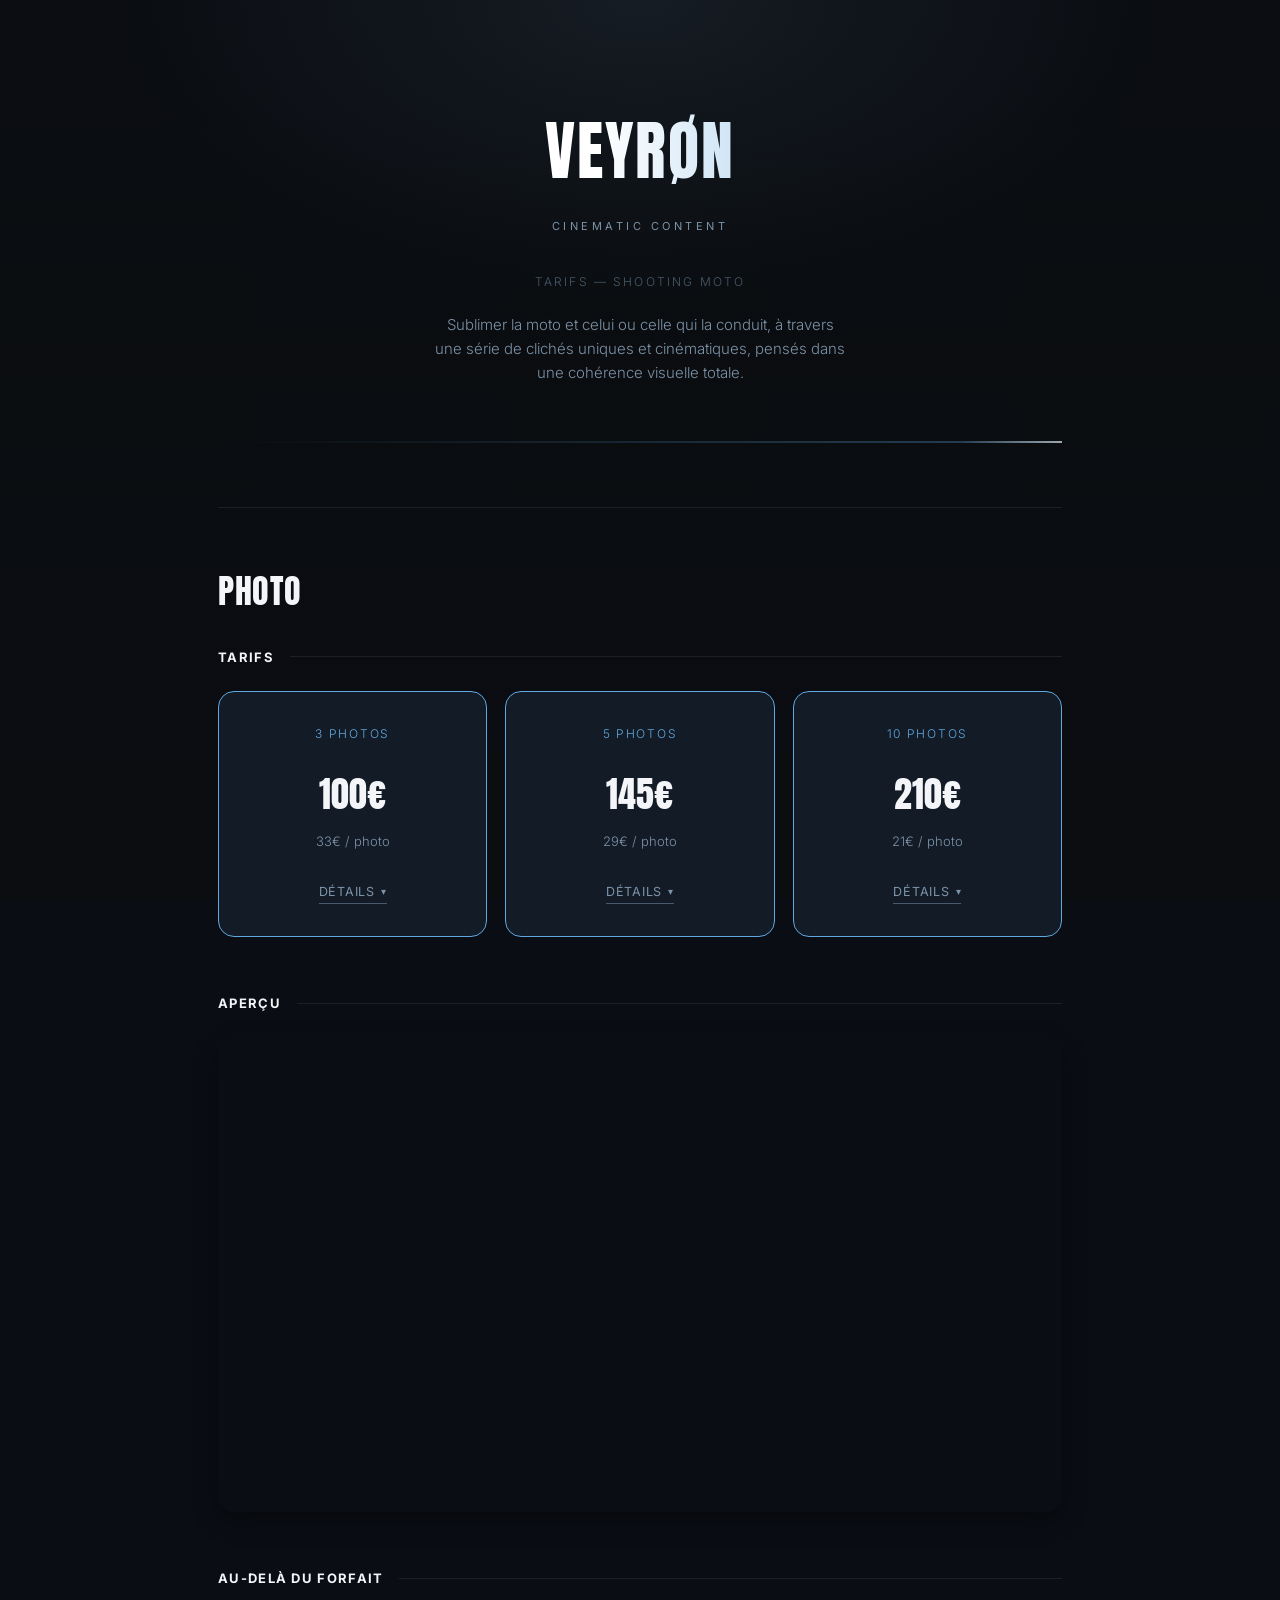
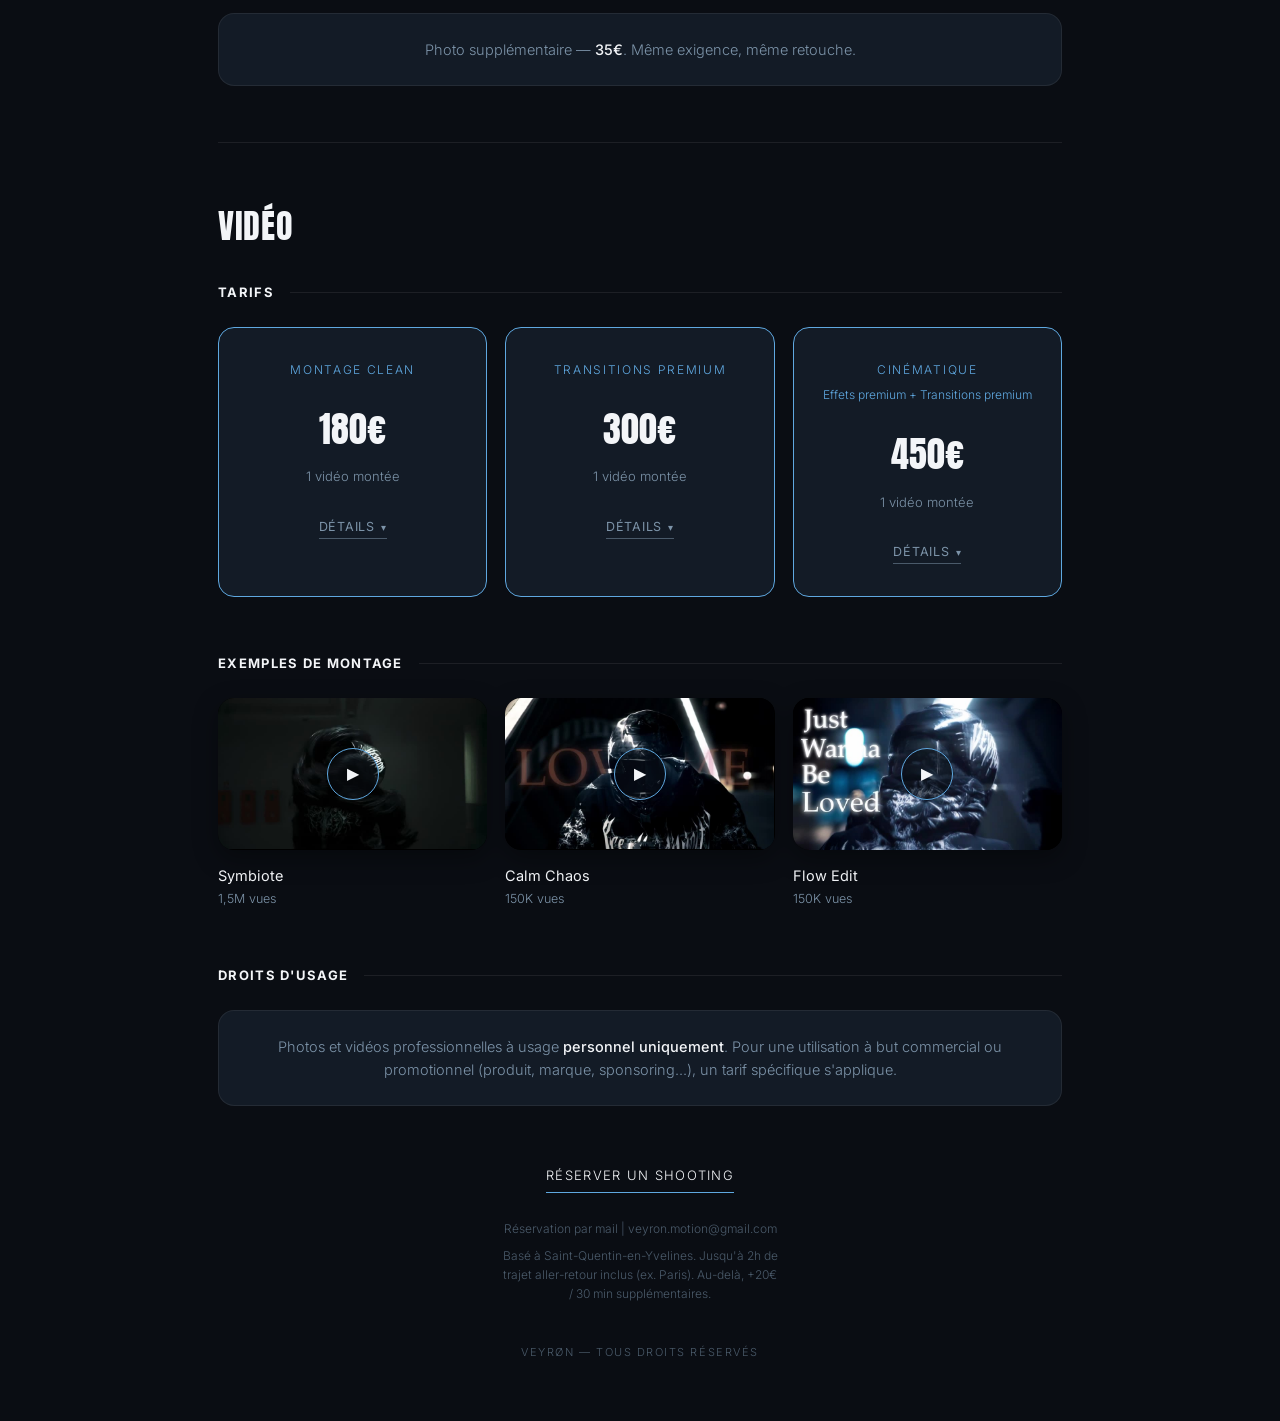
==== Index.html @ 2adc3441 "Add files via upload" ====
<!DOCTYPE html>
<html lang="fr">
<head>
<meta charset="UTF-8">
<meta name="viewport" content="width=device-width, initial-scale=1.0">
<title>VEYRØN — Tarifs</title>
<style>
  @import url('https://fonts.googleapis.com/css2?family=Anton&family=Inter:wght@300;400;500;700&display=swap');

  :root{
    --bg: #0A0D13;
    --card: #131B26;
    --card-border: rgba(255,255,255,0.07);
    --text: #F3F5F8;
    --muted: #7C93A8;
    --muted-2: #4A5A6A;
    --line: rgba(255,255,255,0.08);
    --accent: #5FA8E0;
    --accent-soft: rgba(95,168,224,0.30);
  }

  *{ box-sizing:border-box; }

  html, body{ height:100%; }

  body{
    margin:0;
    background:var(--bg);
    color:var(--text);
    font-family:'Inter', sans-serif;
    font-weight:300;
    line-height:1.6;
    -webkit-font-smoothing:antialiased;
    position:relative;
  }

  /* ---------- BACKGROUND PHOTO LAYER ----------
     Remplace background-image ci-dessous par le chemin de ta photo
     (ex: url('shoot-01.jpg')). Garde le double calque (dégradé + gris)
     pour rester lisible et fidèle au ton sombre de ton identité.
  ------------------------------------------------ */
  body::before{
    content:'';
    position:fixed;
    inset:0;
    z-index:-1;
    background:
      radial-gradient(ellipse 900px 500px at 50% 0%, rgba(95,168,224,0.10) 0%, transparent 60%),
      linear-gradient(180deg, rgba(10,13,19,0.94) 0%, rgba(10,13,19,0.90) 40%, rgba(10,13,19,0.97) 100%),
      url('');
    background-size:cover;
    background-position:center;
    filter:grayscale(35%);
  }

  .wrap{
    max-width:900px;
    margin:0 auto;
    padding:0 28px;
  }

  a{ color:inherit; }

  header{
    text-align:center;
    padding:100px 0 56px;
  }

  .wordmark{
    font-family:'Anton', sans-serif;
    font-weight:400;
    font-size:clamp(42px, 8vw, 64px);
    letter-spacing:0.03em;
    margin:0;
    background:linear-gradient(90deg, #FFFFFF 0%, #FFFFFF 45%, var(--accent) 100%);
    -webkit-background-clip:text;
    background-clip:text;
    color:transparent;
    animation:neonPulse 4s ease-in-out infinite;
  }

  @keyframes neonPulse{
    0%, 100%{ filter:drop-shadow(0 0 14px rgba(95,168,224,0.30)); }
    50%{ filter:drop-shadow(0 0 24px rgba(95,168,224,0.55)); }
  }

  .tagline{
    font-size:11px;
    letter-spacing:0.32em;
    text-transform:uppercase;
    color:var(--muted);
    margin:16px 0 0;
    font-weight:400;
  }

  .page-title{
    font-size:12px;
    letter-spacing:0.18em;
    text-transform:uppercase;
    color:var(--muted-2);
    margin:36px 0 0;
  }

  .intro{
    max-width:46ch;
    margin:22px auto 0;
    font-size:15px;
    color:var(--muted);
    font-weight:300;
  }

  .divider{
    height:2px;
    margin:0 0 64px;
    background:linear-gradient(90deg, transparent 0%, var(--accent-soft) 40%, #FFFFFF 50%, var(--accent-soft) 60%, transparent 100%);
    background-size:220% 100%;
    animation:shimmerMove 7s linear infinite;
  }

  @keyframes shimmerMove{
    0%{ background-position:140% 0; }
    100%{ background-position:-140% 0; }
  }

  .category-title{
    font-family:'Anton', sans-serif;
    font-weight:400;
    font-size:clamp(26px, 4vw, 34px);
    text-transform:uppercase;
    letter-spacing:0.02em;
    color:var(--text);
    text-align:left;
    margin:0 0 28px;
    padding-top:56px;
    border-top:1px solid var(--line);
  }

  .category-title:first-of-type{
    padding-top:0;
    border-top:none;
  }

  .section-label{
    display:flex;
    align-items:center;
    gap:16px;
    font-size:13px;
    font-weight:700;
    letter-spacing:0.1em;
    text-transform:uppercase;
    color:var(--text);
    margin:0 0 24px;
  }

  .section-label::after{
    content:'';
    flex:1;
    height:1px;
    background:var(--line);
  }

  .pricing{
    display:grid;
    grid-template-columns:repeat(3, 1fr);
    gap:18px;
    margin-bottom:56px;
  }

  .tier{
    background:var(--card);
    border:1px solid var(--accent);
    border-radius:16px;
    padding:32px 26px;
    text-align:center;
    opacity:0;
    transform:translateY(12px);
    animation:riseIn .6s ease forwards, glowPulse 3.5s ease-in-out infinite .6s;
  }

  .tier:nth-child(1){ animation-delay:.05s, .65s; }
  .tier:nth-child(2){ animation-delay:.15s, .75s; }
  .tier:nth-child(3){ animation-delay:.25s, .85s; }

  @keyframes riseIn{
    to{ opacity:1; transform:translateY(0); }
  }

  @keyframes glowPulse{
    0%, 100%{ box-shadow:0 0 0 1px var(--accent), 0 0 22px var(--accent-soft), 0 8px 24px rgba(0,0,0,0.35); }
    50%{ box-shadow:0 0 0 1px var(--accent), 0 0 38px rgba(95,168,224,0.5), 0 8px 24px rgba(0,0,0,0.35); }
  }

  .tier-eyebrow{
    font-size:12px;
    letter-spacing:0.14em;
    text-transform:uppercase;
    color:var(--accent);
    margin:0 0 22px;
    min-height:16px;
  }

  .tier-price{
    font-family:'Anton', sans-serif;
    font-weight:400;
    font-size:36px;
    margin:0;
    color:var(--text);
  }

  .tier-rate{
    font-size:13px;
    color:var(--muted);
    margin:8px 0 26px;
  }

  .toggle{
    background:none;
    border:none;
    color:var(--muted);
    font-family:'Inter', sans-serif;
    font-weight:400;
    font-size:12.5px;
    letter-spacing:0.06em;
    text-transform:uppercase;
    cursor:pointer;
    padding:0 0 4px;
    border-bottom:1px solid var(--muted-2);
    display:inline-flex;
    align-items:center;
    gap:6px;
    transition:color .2s ease, border-color .2s ease;
  }

  .toggle:hover{ color:var(--text); border-color:var(--accent); }

  .toggle:focus-visible{ outline:1px solid var(--accent); outline-offset:4px; }

  .toggle .arrow{
    display:inline-block;
    transition:transform .25s ease;
    font-size:10px;
  }

  .tier.is-open .toggle .arrow{ transform:rotate(180deg); }

  .details{
    display:grid;
    grid-template-rows:0fr;
    transition:grid-template-rows .35s ease;
    text-align:left;
  }

  .tier.is-open .details{ grid-template-rows:1fr; }

  .details-inner{ overflow:hidden; }

  .details-content{
    padding-top:26px;
  }

  .time-row{
    display:flex;
    justify-content:space-between;
    font-size:13.5px;
    padding:8px 0;
    border-bottom:1px solid var(--line);
    font-variant-numeric:tabular-nums;
  }

  .time-row span:first-child{ color:var(--muted); }

  .time-row.total{
    font-weight:400;
    color:var(--text);
    border-bottom:none;
    padding-top:12px;
  }

  .time-row.total span:first-child{ color:var(--text); }

  .details-note{
    font-size:13px;
    color:var(--muted);
    margin:18px 0 0;
  }

  .feature-list{
    list-style:none;
    margin:20px 0 0;
    padding:14px 0 4px;
    border-top:1px solid var(--line);
  }

  .feature-list li{
    display:flex;
    align-items:center;
    gap:10px;
    font-size:13.5px;
    color:var(--muted);
    padding:5px 0;
  }

  .feature-list li.checked{ color:var(--text); }

  .feature-list .icon{
    width:14px;
    flex-shrink:0;
    text-align:center;
    font-size:12px;
    color:var(--muted-2);
  }

  .feature-list li.checked .icon{ color:var(--accent); }

  .tier-subtitle{
    font-size:12px;
    color:var(--accent);
    margin:-16px 0 22px;
  }

  .showcase-grid{
    display:grid;
    grid-template-columns:repeat(3, 1fr);
    gap:18px;
  }

  .showcase-section{
    margin-bottom:56px;
  }

  .showcase-card{
    text-align:left;
  }

  .showcase-player{
    position:relative;
    width:100%;
    aspect-ratio:16/9;
    border-radius:16px;
    overflow:hidden;
    background:#000;
    box-shadow:0 8px 24px rgba(0,0,0,0.35);
  }

  .showcase-player video{
    width:100%;
    height:100%;
    object-fit:cover;
    display:block;
  }

  .play-btn{
    position:absolute;
    inset:0;
    margin:auto;
    width:52px;
    height:52px;
    border-radius:50%;
    border:1px solid var(--accent);
    background:rgba(10,13,19,0.55);
    color:var(--text);
    font-size:16px;
    display:flex;
    align-items:center;
    justify-content:center;
    cursor:pointer;
    transition:transform .2s ease, background .2s ease;
  }

  .play-btn:hover{ transform:scale(1.06); background:rgba(10,13,19,0.75); }

  .play-btn.is-hidden{ display:none; }

  .showcase-title{
    color:var(--text);
    font-size:14.5px;
    font-weight:400;
    margin:14px 0 2px;
  }

  .showcase-views{
    color:var(--muted);
    font-size:12.5px;
    margin:0;
  }

  .showcase-placeholder{
    display:flex;
    align-items:center;
    justify-content:center;
    text-align:center;
    height:100%;
    width:100%;
    border:1px dashed var(--card-border);
    border-radius:16px;
    color:var(--muted-2);
    font-size:12.5px;
    padding:20px;
  }

  @media (max-width:760px){
    .showcase-grid{ grid-template-columns:1fr; }
  }

  .extra{
    text-align:center;
    margin-bottom:56px;
  }

  .extra:last-of-type{
    margin-bottom:0;
  }

  .extra .section-label{ text-align:left; }

  .extra-card{
    background:var(--card);
    border:1px solid var(--card-border);
    border-radius:16px;
    padding:24px 28px;
  }

  .extra-card p{
    margin:0;
    font-size:14.5px;
    color:var(--muted);
  }

  .extra-card strong{ color:var(--text); font-weight:500; }

  footer{
    padding:56px 0 60px;
    text-align:center;
  }

  .cta{
    display:inline-block;
    font-size:13px;
    letter-spacing:0.1em;
    text-transform:uppercase;
    color:var(--text);
    text-decoration:none;
    border-bottom:1px solid var(--accent);
    padding-bottom:6px;
    transition:opacity .2s ease, text-shadow .3s ease, border-color .3s ease;
  }

  .cta:hover{
    opacity:1;
    border-color:#FFFFFF;
    text-shadow:0 0 14px rgba(95,168,224,0.65);
  }

  .cta:focus-visible{ outline:1px solid var(--accent); outline-offset:4px; }

  .fine-print{
    font-size:12px;
    color:var(--muted-2);
    margin:26px 0 0;
    max-width:40ch;
    margin-left:auto;
    margin-right:auto;
  }

  .fine-print + .fine-print{
    margin-top:8px;
  }

  .copyright{
    font-size:11px;
    letter-spacing:0.14em;
    text-transform:uppercase;
    color:var(--muted-2);
    margin:40px 0 0;
  }

  @media (max-width:760px){
    .pricing{ grid-template-columns:1fr; }
    body::before{ background-attachment:scroll; }
  }

  @media (prefers-reduced-motion: reduce){
    .details, .arrow{ transition:none; }
    .wordmark, .divider, .tier{ animation:none; }
    .tier{ box-shadow:0 0 0 1px var(--accent), 0 0 22px var(--accent-soft), 0 8px 24px rgba(0,0,0,0.35); }
    .wordmark{ filter:drop-shadow(0 0 16px rgba(95,168,224,0.35)); }
  }

  .gallery-section{
    margin:0 0 56px;
  }

  .gallery-frame{
    position:relative;
    width:100%;
    aspect-ratio:16/9;
    border-radius:16px;
    overflow:hidden;
    box-shadow:0 8px 24px rgba(0,0,0,0.35);
  }

  .gallery-frame img{
    position:absolute;
    inset:0;
    width:100%;
    height:100%;
    object-fit:cover;
    opacity:0;
    animation:galleryFade 20s ease-in-out infinite;
  }

  .gallery-frame img:nth-of-type(1){ animation-delay:0s; }
  .gallery-frame img:nth-of-type(2){ animation-delay:5s; }
  .gallery-frame img:nth-of-type(3){ animation-delay:10s; }
  .gallery-frame img:nth-of-type(4){ animation-delay:15s; }

  @keyframes galleryFade{
    0%{ opacity:0; }
    5%{ opacity:1; }
    23%{ opacity:1; }
    25%{ opacity:0; }
    100%{ opacity:0; }
  }

  @media (prefers-reduced-motion: reduce){
    .gallery-frame img{ animation:none; opacity:0; }
    .gallery-frame img:nth-of-type(1){ opacity:1; }
  }
</style>
</head>
<body>

<div class="wrap">

  <header>
    <p class="wordmark">VEYRØN</p>
    <p class="tagline">Cinematic Content</p>
    <p class="page-title">Tarifs — Shooting moto</p>
    <p class="intro">Sublimer la moto et celui ou celle qui la conduit, à travers une série de clichés uniques et cinématiques, pensés dans une cohérence visuelle totale.</p>
  </header>

  <div class="divider"></div>

  <div class="category-title">Photo</div>

  <div class="section-label">Tarifs</div>

  <section class="pricing">

    <article class="tier" data-tier="3">
      <p class="tier-eyebrow">3 Photos</p>
      <p class="tier-price">100€</p>
      <p class="tier-rate">33€ / photo</p>
      <button class="toggle" aria-expanded="false">
        <span class="label">Détails</span>
        <span class="arrow">▾</span>
      </button>
      <div class="details">
        <div class="details-inner">
          <div class="details-content">
            <div class="time-row"><span>Mise en place &amp; échange</span><span>1h00</span></div>
            <div class="time-row"><span>Déplacement</span><span>jusqu'à 2h00</span></div>
            <div class="time-row"><span>Shooting</span><span>0h30</span></div>
            <div class="time-row"><span>Retouche</span><span>1h00</span></div>
            <div class="time-row total"><span>Total</span><span>~4h30</span></div>
            <p class="details-note">Sélection parmi un shoot plus large.</p>
            <p class="details-note">Déplacement inclus jusqu'à 2h aller-retour (basé à Saint-Quentin-en-Yvelines). Au-delà, +20€ / 30 min.</p>
            <p class="details-note">Livraison des fichiers en haute résolution, réservés à un usage personnel.</p>
          </div>
        </div>
      </div>
    </article>

    <article class="tier" data-tier="5">
      <p class="tier-eyebrow">5 Photos</p>
      <p class="tier-price">145€</p>
      <p class="tier-rate">29€ / photo</p>
      <button class="toggle" aria-expanded="false">
        <span class="label">Détails</span>
        <span class="arrow">▾</span>
      </button>
      <div class="details">
        <div class="details-inner">
          <div class="details-content">
            <div class="time-row"><span>Mise en place &amp; échange</span><span>1h00</span></div>
            <div class="time-row"><span>Déplacement</span><span>jusqu'à 2h00</span></div>
            <div class="time-row"><span>Shooting</span><span>0h35</span></div>
            <div class="time-row"><span>Retouche</span><span>1h40</span></div>
            <div class="time-row total"><span>Total</span><span>~5h15</span></div>
            <p class="details-note">Sélection parmi un shoot plus large.</p>
            <p class="details-note">Déplacement inclus jusqu'à 2h aller-retour (basé à Saint-Quentin-en-Yvelines). Au-delà, +20€ / 30 min.</p>
            <p class="details-note">Livraison des fichiers en haute résolution, réservés à un usage personnel.</p>
          </div>
        </div>
      </div>
    </article>

    <article class="tier" data-tier="10">
      <p class="tier-eyebrow">10 Photos</p>
      <p class="tier-price">210€</p>
      <p class="tier-rate">21€ / photo</p>
      <button class="toggle" aria-expanded="false">
        <span class="label">Détails</span>
        <span class="arrow">▾</span>
      </button>
      <div class="details">
        <div class="details-inner">
          <div class="details-content">
            <div class="time-row"><span>Mise en place &amp; échange</span><span>1h00</span></div>
            <div class="time-row"><span>Déplacement</span><span>jusqu'à 2h00</span></div>
            <div class="time-row"><span>Shooting</span><span>0h40</span></div>
            <div class="time-row"><span>Retouche</span><span>3h20</span></div>
            <div class="time-row total"><span>Total</span><span>~7h00</span></div>
            <p class="details-note">Sélection parmi un shoot plus large.</p>
            <p class="details-note">Déplacement inclus jusqu'à 2h aller-retour (basé à Saint-Quentin-en-Yvelines). Au-delà, +20€ / 30 min.</p>
            <p class="details-note">Livraison des fichiers en haute résolution, réservés à un usage personnel.</p>
          </div>
        </div>
      </div>
    </article>

  </section>

  <div class="gallery-section">
    <div class="section-label">Aperçu</div>
    <div class="gallery-frame">
      <img src="[data-uri]" alt="Photo issue d'un shooting VEYRØN — casque et éclairage ambré">
      <img src="[data-uri]" alt="Photo issue d'un shooting VEYRØN — moto en environnement urbain nocturne">
      <img src="[data-uri]" alt="Photo issue d'un shooting VEYRØN — casque chrome en contre-jour">
      <img src="[data-uri]" alt="Photo issue d'un shooting VEYRØN — casque noir AGV en clair-obscur">
    </div>
  </div>

  <div class="extra">
    <div class="section-label">Au-delà du forfait</div>
    <div class="extra-card">
      <p>Photo supplémentaire — <strong>35€</strong>. Même exigence, même retouche.</p>
    </div>
  </div>

  <div class="category-title">Vidéo</div>

  <div class="section-label">Tarifs</div>

  <section class="pricing">

    <article class="tier" data-tier="clean">
      <p class="tier-eyebrow">Montage Clean</p>
      <p class="tier-price">180€</p>
      <p class="tier-rate">1 vidéo montée</p>
      <button class="toggle" aria-expanded="false">
        <span class="label">Détails</span>
        <span class="arrow">▾</span>
      </button>
      <div class="details">
        <div class="details-inner">
          <div class="details-content">
            <div class="time-row"><span>Brief créatif (appel)</span><span>0h30</span></div>
            <div class="time-row"><span>Déplacement</span><span>jusqu'à 2h00</span></div>
            <div class="time-row"><span>Tournage</span><span>1h15</span></div>
            <div class="time-row"><span>Montage</span><span>4h00</span></div>
            <div class="time-row total"><span>Total</span><span>~7h45</span></div>
            <ul class="feature-list">
              <li class="checked"><span class="icon">✓</span>Plans 4K filmés professionnellement</li>
              <li class="checked"><span class="icon">✓</span>Étalonnage cinématographique</li>
              <li class="checked"><span class="icon">✓</span>Transitions classiques</li>
              <li><span class="icon">✕</span>Transitions premium</li>
              <li><span class="icon">✕</span>Sound design personnalisé</li>
              <li><span class="icon">✕</span>Effets premium sur les clips</li>
              <li><span class="icon">✕</span>Boucle seamless</li>
            </ul>
            <p class="details-note">Déplacement inclus jusqu'à 2h aller-retour (basé à Saint-Quentin-en-Yvelines). Au-delà, +20€ / 30 min.</p>
            <p class="details-note">Livraison des fichiers en haute résolution, réservés à un usage personnel.</p>
          </div>
        </div>
      </div>
    </article>

    <article class="tier" data-tier="premium">
      <p class="tier-eyebrow">Transitions Premium</p>
      <p class="tier-price">300€</p>
      <p class="tier-rate">1 vidéo montée</p>
      <button class="toggle" aria-expanded="false">
        <span class="label">Détails</span>
        <span class="arrow">▾</span>
      </button>
      <div class="details">
        <div class="details-inner">
          <div class="details-content">
            <div class="time-row"><span>Brief créatif (appel)</span><span>0h30</span></div>
            <div class="time-row"><span>Déplacement</span><span>jusqu'à 2h00</span></div>
            <div class="time-row"><span>Tournage</span><span>1h15</span></div>
            <div class="time-row"><span>Montage</span><span>6h00</span></div>
            <div class="time-row total"><span>Total</span><span>~9h45</span></div>
            <ul class="feature-list">
              <li class="checked"><span class="icon">✓</span>Plans 4K filmés professionnellement</li>
              <li class="checked"><span class="icon">✓</span>Étalonnage cinématographique</li>
              <li class="checked"><span class="icon">✓</span>Transitions classiques</li>
              <li class="checked"><span class="icon">✓</span>Transitions premium</li>
              <li class="checked"><span class="icon">✓</span>Sound design personnalisé</li>
              <li><span class="icon">✕</span>Effets premium sur les clips</li>
              <li><span class="icon">✕</span>Boucle seamless</li>
            </ul>
            <p class="details-note">Déplacement inclus jusqu'à 2h aller-retour (basé à Saint-Quentin-en-Yvelines). Au-delà, +20€ / 30 min.</p>
            <p class="details-note">Livraison des fichiers en haute résolution, réservés à un usage personnel.</p>
          </div>
        </div>
      </div>
    </article>

    <article class="tier" data-tier="cinematique">
      <p class="tier-eyebrow">Cinématique</p>
      <p class="tier-subtitle">Effets premium + Transitions premium</p>
      <p class="tier-price">450€</p>
      <p class="tier-rate">1 vidéo montée</p>
      <button class="toggle" aria-expanded="false">
        <span class="label">Détails</span>
        <span class="arrow">▾</span>
      </button>
      <div class="details">
        <div class="details-inner">
          <div class="details-content">
            <div class="time-row"><span>Brief créatif (appel)</span><span>0h30</span></div>
            <div class="time-row"><span>Déplacement</span><span>jusqu'à 2h00</span></div>
            <div class="time-row"><span>Tournage</span><span>1h15</span></div>
            <div class="time-row"><span>Montage</span><span>10h00</span></div>
            <div class="time-row total"><span>Total</span><span>~13h45</span></div>
            <ul class="feature-list">
              <li class="checked"><span class="icon">✓</span>Plans 4K filmés professionnellement</li>
              <li class="checked"><span class="icon">✓</span>Étalonnage cinématographique</li>
              <li class="checked"><span class="icon">✓</span>Transitions classiques</li>
              <li class="checked"><span class="icon">✓</span>Transitions premium</li>
              <li class="checked"><span class="icon">✓</span>Sound design personnalisé</li>
              <li class="checked"><span class="icon">✓</span>Effets premium sur les clips</li>
              <li class="checked"><span class="icon">✓</span>Boucle seamless</li>
            </ul>
            <p class="details-note">Déplacement inclus jusqu'à 2h aller-retour (basé à Saint-Quentin-en-Yvelines). Au-delà, +20€ / 30 min.</p>
            <p class="details-note">Livraison des fichiers en haute résolution, réservés à un usage personnel.</p>
          </div>
        </div>
      </div>
    </article>

  </section>

  <div class="showcase-section">
    <div class="section-label">Exemples de montage</div>
    <div class="showcase-grid">

      <div class="showcase-card">
        <div class="showcase-player">
          <video preload="metadata" poster="[data-uri]" playsinline>
            <source src="venom.mp4" type="video/mp4">
          </video>
          <button class="play-btn" aria-label="Lire la vidéo">▶</button>
        </div>
        <p class="showcase-title">Symbiote</p>
        <p class="showcase-views">1,5M vues</p>
      </div>

      <div class="showcase-card">
        <div class="showcase-player">
          <video preload="metadata" poster="[data-uri]" playsinline>
            <source src="calm-chaos.mp4" type="video/mp4">
          </video>
          <button class="play-btn" aria-label="Lire la vidéo">▶</button>
        </div>
        <p class="showcase-title">Calm Chaos</p>
        <p class="showcase-views">150K vues</p>
      </div>

      <div class="showcase-card">
        <div class="showcase-player">
          <video preload="metadata" poster="[data-uri]" playsinline>
            <source src="flow-edit.mp4" type="video/mp4">
          </video>
          <button class="play-btn" aria-label="Lire la vidéo">▶</button>
        </div>
        <p class="showcase-title">Flow Edit</p>
        <p class="showcase-views">150K vues</p>
      </div>

    </div>
  </div>

  <div class="extra">
    <div class="section-label">Droits d'usage</div>
    <div class="extra-card">
      <p>Photos et vidéos professionnelles à usage <strong>personnel uniquement</strong>. Pour une utilisation à but commercial ou promotionnel (produit, marque, sponsoring...), un tarif spécifique s'applique.</p>
    </div>
  </div>

  <footer>
    <a class="cta" href="mailto:veyron.motion@gmail.com?subject=RESERVATION%20SHOOTING">Réserver un shooting</a>
    <p class="fine-print">Réservation par mail | veyron.motion@gmail.com</p>
    <p class="fine-print">Basé à Saint-Quentin-en-Yvelines. Jusqu'à 2h de trajet aller-retour inclus (ex. Paris). Au-delà, +20€ / 30 min supplémentaires.</p>
    <p class="copyright">VEYRØN — Tous droits réservés</p>
  </footer>

</div>

<script>
  document.querySelectorAll('.toggle').forEach(function(btn){
    btn.addEventListener('click', function(){
      var tier = btn.closest('.tier');
      var expanded = btn.getAttribute('aria-expanded') === 'true';
      btn.setAttribute('aria-expanded', String(!expanded));
      tier.classList.toggle('is-open', !expanded);
    });
  });
  document.querySelectorAll('.showcase-player').forEach(function(player){
    var video = player.querySelector('video');
    var btn = player.querySelector('.play-btn');
    if(!video || !btn) return;
    btn.addEventListener('click', function(){
      video.controls = true;
      video.play();
      btn.classList.add('is-hidden');
    });
  });
</script>

</body>
</html>
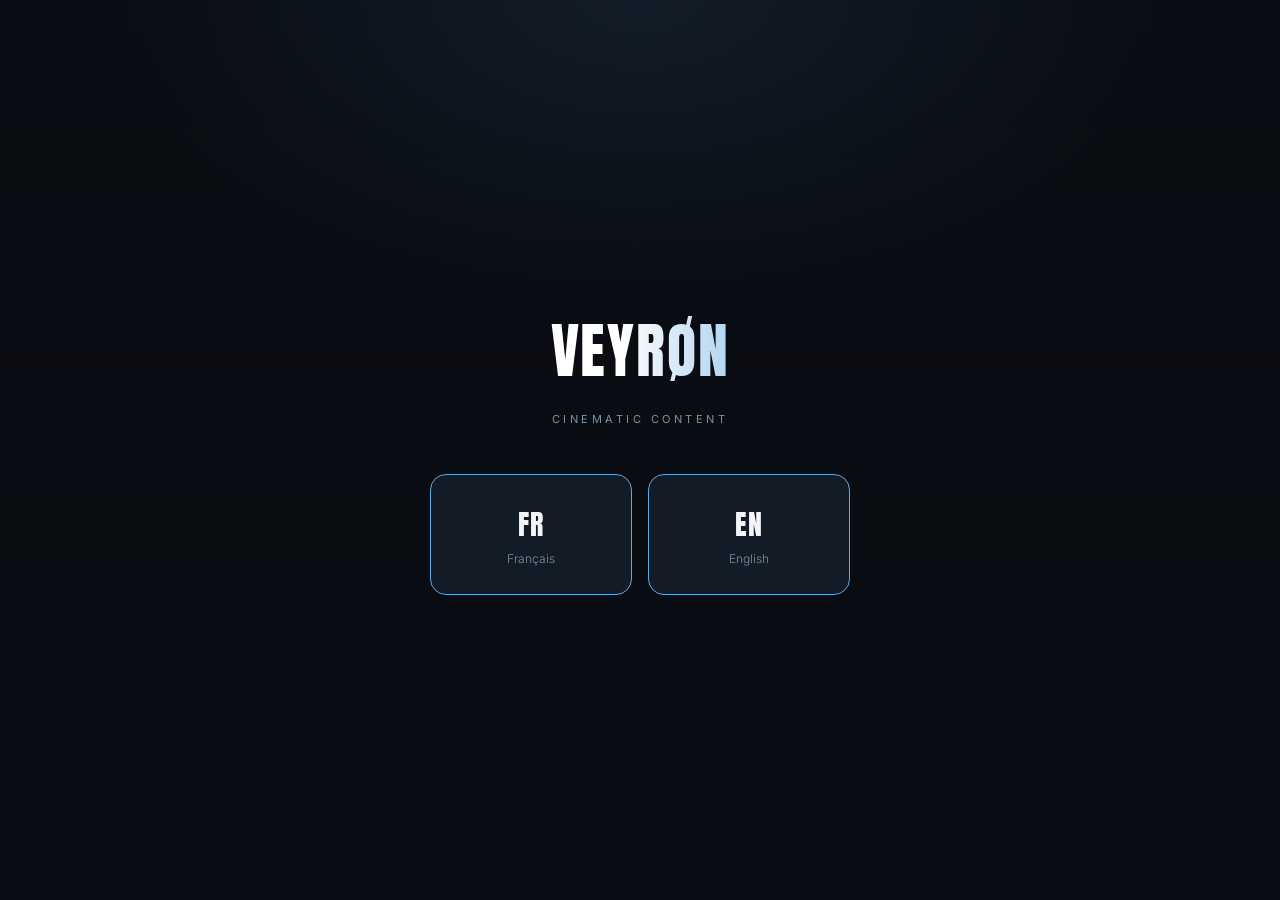
==== commit a1d37b16: "Add files via upload" ====
--- a/Index.html
+++ b/Index.html
@@ -3,9 +3,9 @@
 <head>
 <meta charset="UTF-8">
 <meta name="viewport" content="width=device-width, initial-scale=1.0">
-<title>VEYRØN — Tarifs</title>
+<title>VEYRØN</title>
 <style>
-  @import url('https://fonts.googleapis.com/css2?family=Anton&family=Inter:wght@300;400;500;700&display=swap');
+  @import url('https://fonts.googleapis.com/css2?family=Anton&family=Inter:wght@300;400;500&display=swap');
 
   :root{
     --bg: #0A0D13;
@@ -13,7 +13,6 @@
     --card-border: rgba(255,255,255,0.07);
     --text: #F3F5F8;
     --muted: #7C93A8;
-    --muted-2: #4A5A6A;
     --line: rgba(255,255,255,0.08);
     --accent: #5FA8E0;
     --accent-soft: rgba(95,168,224,0.30);
@@ -29,16 +28,13 @@
     color:var(--text);
     font-family:'Inter', sans-serif;
     font-weight:300;
-    line-height:1.6;
     -webkit-font-smoothing:antialiased;
-    position:relative;
+    display:flex;
+    align-items:center;
+    justify-content:center;
+    padding:24px;
   }
 
-  /* ---------- BACKGROUND PHOTO LAYER ----------
-     Remplace background-image ci-dessous par le chemin de ta photo
-     (ex: url('shoot-01.jpg')). Garde le double calque (dégradé + gris)
-     pour rester lisible et fidèle au ton sombre de ton identité.
-  ------------------------------------------------ */
   body::before{
     content:'';
     position:fixed;
@@ -46,30 +42,19 @@
     z-index:-1;
     background:
       radial-gradient(ellipse 900px 500px at 50% 0%, rgba(95,168,224,0.10) 0%, transparent 60%),
-      linear-gradient(180deg, rgba(10,13,19,0.94) 0%, rgba(10,13,19,0.90) 40%, rgba(10,13,19,0.97) 100%),
-      url('');
-    background-size:cover;
-    background-position:center;
-    filter:grayscale(35%);
+      linear-gradient(180deg, rgba(10,13,19,0.94) 0%, rgba(10,13,19,0.90) 40%, rgba(10,13,19,0.97) 100%);
   }
 
   .wrap{
-    max-width:900px;
-    margin:0 auto;
-    padding:0 28px;
-  }
-
-  a{ color:inherit; }
-
-  header{
     text-align:center;
-    padding:100px 0 56px;
+    max-width:420px;
+    width:100%;
   }
 
   .wordmark{
     font-family:'Anton', sans-serif;
     font-weight:400;
-    font-size:clamp(42px, 8vw, 64px);
+    font-size:clamp(42px, 10vw, 60px);
     letter-spacing:0.03em;
     margin:0;
     background:linear-gradient(90deg, #FFFFFF 0%, #FFFFFF 45%, var(--accent) 100%);
@@ -89,736 +74,74 @@
     letter-spacing:0.32em;
     text-transform:uppercase;
     color:var(--muted);
-    margin:16px 0 0;
+    margin:16px 0 48px;
     font-weight:400;
   }
 
-  .page-title{
-    font-size:12px;
-    letter-spacing:0.18em;
-    text-transform:uppercase;
-    color:var(--muted-2);
-    margin:36px 0 0;
+  .lang-grid{
+    display:grid;
+    grid-template-columns:1fr 1fr;
+    gap:16px;
   }
 
-  .intro{
-    max-width:46ch;
-    margin:22px auto 0;
-    font-size:15px;
-    color:var(--muted);
-    font-weight:300;
-  }
-
-  .divider{
-    height:2px;
-    margin:0 0 64px;
-    background:linear-gradient(90deg, transparent 0%, var(--accent-soft) 40%, #FFFFFF 50%, var(--accent-soft) 60%, transparent 100%);
-    background-size:220% 100%;
-    animation:shimmerMove 7s linear infinite;
-  }
-
-  @keyframes shimmerMove{
-    0%{ background-position:140% 0; }
-    100%{ background-position:-140% 0; }
-  }
-
-  .category-title{
-    font-family:'Anton', sans-serif;
-    font-weight:400;
-    font-size:clamp(26px, 4vw, 34px);
-    text-transform:uppercase;
-    letter-spacing:0.02em;
-    color:var(--text);
-    text-align:left;
-    margin:0 0 28px;
-    padding-top:56px;
-    border-top:1px solid var(--line);
-  }
-
-  .category-title:first-of-type{
-    padding-top:0;
-    border-top:none;
-  }
-
-  .section-label{
-    display:flex;
-    align-items:center;
-    gap:16px;
-    font-size:13px;
-    font-weight:700;
-    letter-spacing:0.1em;
-    text-transform:uppercase;
-    color:var(--text);
-    margin:0 0 24px;
-  }
-
-  .section-label::after{
-    content:'';
-    flex:1;
-    height:1px;
-    background:var(--line);
-  }
-
-  .pricing{
-    display:grid;
-    grid-template-columns:repeat(3, 1fr);
-    gap:18px;
-    margin-bottom:56px;
-  }
-
-  .tier{
+  .lang-card{
     background:var(--card);
     border:1px solid var(--accent);
     border-radius:16px;
-    padding:32px 26px;
-    text-align:center;
-    opacity:0;
-    transform:translateY(12px);
-    animation:riseIn .6s ease forwards, glowPulse 3.5s ease-in-out infinite .6s;
+    padding:28px 16px;
+    text-decoration:none;
+    color:var(--text);
+    display:block;
+    animation:glowPulse 3.5s ease-in-out infinite;
+    transition:transform .2s ease;
   }
 
-  .tier:nth-child(1){ animation-delay:.05s, .65s; }
-  .tier:nth-child(2){ animation-delay:.15s, .75s; }
-  .tier:nth-child(3){ animation-delay:.25s, .85s; }
+  .lang-card:hover{ transform:translateY(-2px); }
 
-  @keyframes riseIn{
-    to{ opacity:1; transform:translateY(0); }
-  }
+  .lang-card:nth-child(2){ animation-delay:.4s; }
 
   @keyframes glowPulse{
     0%, 100%{ box-shadow:0 0 0 1px var(--accent), 0 0 22px var(--accent-soft), 0 8px 24px rgba(0,0,0,0.35); }
     50%{ box-shadow:0 0 0 1px var(--accent), 0 0 38px rgba(95,168,224,0.5), 0 8px 24px rgba(0,0,0,0.35); }
   }
 
-  .tier-eyebrow{
-    font-size:12px;
-    letter-spacing:0.14em;
-    text-transform:uppercase;
-    color:var(--accent);
-    margin:0 0 22px;
-    min-height:16px;
+  .lang-code{
+    font-family:'Anton', sans-serif;
+    font-weight:400;
+    font-size:28px;
+    letter-spacing:0.04em;
+    margin:0 0 6px;
   }
 
-  .tier-price{
-    font-family:'Anton', sans-serif;
-    font-weight:400;
-    font-size:36px;
-    margin:0;
-    color:var(--text);
-  }
-
-  .tier-rate{
-    font-size:13px;
+  .lang-label{
+    font-size:12px;
     color:var(--muted);
-    margin:8px 0 26px;
-  }
-
-  .toggle{
-    background:none;
-    border:none;
-    color:var(--muted);
-    font-family:'Inter', sans-serif;
-    font-weight:400;
-    font-size:12.5px;
-    letter-spacing:0.06em;
-    text-transform:uppercase;
-    cursor:pointer;
-    padding:0 0 4px;
-    border-bottom:1px solid var(--muted-2);
-    display:inline-flex;
-    align-items:center;
-    gap:6px;
-    transition:color .2s ease, border-color .2s ease;
-  }
-
-  .toggle:hover{ color:var(--text); border-color:var(--accent); }
-
-  .toggle:focus-visible{ outline:1px solid var(--accent); outline-offset:4px; }
-
-  .toggle .arrow{
-    display:inline-block;
-    transition:transform .25s ease;
-    font-size:10px;
-  }
-
-  .tier.is-open .toggle .arrow{ transform:rotate(180deg); }
-
-  .details{
-    display:grid;
-    grid-template-rows:0fr;
-    transition:grid-template-rows .35s ease;
-    text-align:left;
-  }
-
-  .tier.is-open .details{ grid-template-rows:1fr; }
-
-  .details-inner{ overflow:hidden; }
-
-  .details-content{
-    padding-top:26px;
-  }
-
-  .time-row{
-    display:flex;
-    justify-content:space-between;
-    font-size:13.5px;
-    padding:8px 0;
-    border-bottom:1px solid var(--line);
-    font-variant-numeric:tabular-nums;
-  }
-
-  .time-row span:first-child{ color:var(--muted); }
-
-  .time-row.total{
-    font-weight:400;
-    color:var(--text);
-    border-bottom:none;
-    padding-top:12px;
-  }
-
-  .time-row.total span:first-child{ color:var(--text); }
-
-  .details-note{
-    font-size:13px;
-    color:var(--muted);
-    margin:18px 0 0;
-  }
-
-  .feature-list{
-    list-style:none;
-    margin:20px 0 0;
-    padding:14px 0 4px;
-    border-top:1px solid var(--line);
-  }
-
-  .feature-list li{
-    display:flex;
-    align-items:center;
-    gap:10px;
-    font-size:13.5px;
-    color:var(--muted);
-    padding:5px 0;
-  }
-
-  .feature-list li.checked{ color:var(--text); }
-
-  .feature-list .icon{
-    width:14px;
-    flex-shrink:0;
-    text-align:center;
-    font-size:12px;
-    color:var(--muted-2);
-  }
-
-  .feature-list li.checked .icon{ color:var(--accent); }
-
-  .tier-subtitle{
-    font-size:12px;
-    color:var(--accent);
-    margin:-16px 0 22px;
-  }
-
-  .showcase-grid{
-    display:grid;
-    grid-template-columns:repeat(3, 1fr);
-    gap:18px;
-  }
-
-  .showcase-section{
-    margin-bottom:56px;
-  }
-
-  .showcase-card{
-    text-align:left;
-  }
-
-  .showcase-player{
-    position:relative;
-    width:100%;
-    aspect-ratio:16/9;
-    border-radius:16px;
-    overflow:hidden;
-    background:#000;
-    box-shadow:0 8px 24px rgba(0,0,0,0.35);
-  }
-
-  .showcase-player video{
-    width:100%;
-    height:100%;
-    object-fit:cover;
-    display:block;
-  }
-
-  .play-btn{
-    position:absolute;
-    inset:0;
-    margin:auto;
-    width:52px;
-    height:52px;
-    border-radius:50%;
-    border:1px solid var(--accent);
-    background:rgba(10,13,19,0.55);
-    color:var(--text);
-    font-size:16px;
-    display:flex;
-    align-items:center;
-    justify-content:center;
-    cursor:pointer;
-    transition:transform .2s ease, background .2s ease;
-  }
-
-  .play-btn:hover{ transform:scale(1.06); background:rgba(10,13,19,0.75); }
-
-  .play-btn.is-hidden{ display:none; }
-
-  .showcase-title{
-    color:var(--text);
-    font-size:14.5px;
-    font-weight:400;
-    margin:14px 0 2px;
-  }
-
-  .showcase-views{
-    color:var(--muted);
-    font-size:12.5px;
     margin:0;
   }
 
-  .showcase-placeholder{
-    display:flex;
-    align-items:center;
-    justify-content:center;
-    text-align:center;
-    height:100%;
-    width:100%;
-    border:1px dashed var(--card-border);
-    border-radius:16px;
-    color:var(--muted-2);
-    font-size:12.5px;
-    padding:20px;
-  }
-
-  @media (max-width:760px){
-    .showcase-grid{ grid-template-columns:1fr; }
-  }
-
-  .extra{
-    text-align:center;
-    margin-bottom:56px;
-  }
-
-  .extra:last-of-type{
-    margin-bottom:0;
-  }
-
-  .extra .section-label{ text-align:left; }
-
-  .extra-card{
-    background:var(--card);
-    border:1px solid var(--card-border);
-    border-radius:16px;
-    padding:24px 28px;
-  }
-
-  .extra-card p{
-    margin:0;
-    font-size:14.5px;
-    color:var(--muted);
-  }
-
-  .extra-card strong{ color:var(--text); font-weight:500; }
-
-  footer{
-    padding:56px 0 60px;
-    text-align:center;
-  }
-
-  .cta{
-    display:inline-block;
-    font-size:13px;
-    letter-spacing:0.1em;
-    text-transform:uppercase;
-    color:var(--text);
-    text-decoration:none;
-    border-bottom:1px solid var(--accent);
-    padding-bottom:6px;
-    transition:opacity .2s ease, text-shadow .3s ease, border-color .3s ease;
-  }
-
-  .cta:hover{
-    opacity:1;
-    border-color:#FFFFFF;
-    text-shadow:0 0 14px rgba(95,168,224,0.65);
-  }
-
-  .cta:focus-visible{ outline:1px solid var(--accent); outline-offset:4px; }
-
-  .fine-print{
-    font-size:12px;
-    color:var(--muted-2);
-    margin:26px 0 0;
-    max-width:40ch;
-    margin-left:auto;
-    margin-right:auto;
-  }
-
-  .fine-print + .fine-print{
-    margin-top:8px;
-  }
-
-  .copyright{
-    font-size:11px;
-    letter-spacing:0.14em;
-    text-transform:uppercase;
-    color:var(--muted-2);
-    margin:40px 0 0;
-  }
-
-  @media (max-width:760px){
-    .pricing{ grid-template-columns:1fr; }
-    body::before{ background-attachment:scroll; }
-  }
-
   @media (prefers-reduced-motion: reduce){
-    .details, .arrow{ transition:none; }
-    .wordmark, .divider, .tier{ animation:none; }
-    .tier{ box-shadow:0 0 0 1px var(--accent), 0 0 22px var(--accent-soft), 0 8px 24px rgba(0,0,0,0.35); }
-    .wordmark{ filter:drop-shadow(0 0 16px rgba(95,168,224,0.35)); }
-  }
-
-  .gallery-section{
-    margin:0 0 56px;
-  }
-
-  .gallery-frame{
-    position:relative;
-    width:100%;
-    aspect-ratio:16/9;
-    border-radius:16px;
-    overflow:hidden;
-    box-shadow:0 8px 24px rgba(0,0,0,0.35);
-  }
-
-  .gallery-frame img{
-    position:absolute;
-    inset:0;
-    width:100%;
-    height:100%;
-    object-fit:cover;
-    opacity:0;
-    animation:galleryFade 20s ease-in-out infinite;
-  }
-
-  .gallery-frame img:nth-of-type(1){ animation-delay:0s; }
-  .gallery-frame img:nth-of-type(2){ animation-delay:5s; }
-  .gallery-frame img:nth-of-type(3){ animation-delay:10s; }
-  .gallery-frame img:nth-of-type(4){ animation-delay:15s; }
-
-  @keyframes galleryFade{
-    0%{ opacity:0; }
-    5%{ opacity:1; }
-    23%{ opacity:1; }
-    25%{ opacity:0; }
-    100%{ opacity:0; }
-  }
-
-  @media (prefers-reduced-motion: reduce){
-    .gallery-frame img{ animation:none; opacity:0; }
-    .gallery-frame img:nth-of-type(1){ opacity:1; }
+    .wordmark, .lang-card{ animation:none; }
+    .lang-card{ box-shadow:0 0 0 1px var(--accent), 0 0 22px var(--accent-soft), 0 8px 24px rgba(0,0,0,0.35); }
   }
 </style>
 </head>
 <body>
 
-<div class="wrap">
-
-  <header>
+  <div class="wrap">
     <p class="wordmark">VEYRØN</p>
     <p class="tagline">Cinematic Content</p>
-    <p class="page-title">Tarifs — Shooting moto</p>
-    <p class="intro">Sublimer la moto et celui ou celle qui la conduit, à travers une série de clichés uniques et cinématiques, pensés dans une cohérence visuelle totale.</p>
-  </header>
 
-  <div class="divider"></div>
-
-  <div class="category-title">Photo</div>
-
-  <div class="section-label">Tarifs</div>
-
-  <section class="pricing">
-
-    <article class="tier" data-tier="3">
-      <p class="tier-eyebrow">3 Photos</p>
-      <p class="tier-price">100€</p>
-      <p class="tier-rate">33€ / photo</p>
-      <button class="toggle" aria-expanded="false">
-        <span class="label">Détails</span>
-        <span class="arrow">▾</span>
-      </button>
-      <div class="details">
-        <div class="details-inner">
-          <div class="details-content">
-            <div class="time-row"><span>Mise en place &amp; échange</span><span>1h00</span></div>
-            <div class="time-row"><span>Déplacement</span><span>jusqu'à 2h00</span></div>
-            <div class="time-row"><span>Shooting</span><span>0h30</span></div>
-            <div class="time-row"><span>Retouche</span><span>1h00</span></div>
-            <div class="time-row total"><span>Total</span><span>~4h30</span></div>
-            <p class="details-note">Sélection parmi un shoot plus large.</p>
-            <p class="details-note">Déplacement inclus jusqu'à 2h aller-retour (basé à Saint-Quentin-en-Yvelines). Au-delà, +20€ / 30 min.</p>
-            <p class="details-note">Livraison des fichiers en haute résolution, réservés à un usage personnel.</p>
-          </div>
-        </div>
-      </div>
-    </article>
-
-    <article class="tier" data-tier="5">
-      <p class="tier-eyebrow">5 Photos</p>
-      <p class="tier-price">145€</p>
-      <p class="tier-rate">29€ / photo</p>
-      <button class="toggle" aria-expanded="false">
-        <span class="label">Détails</span>
-        <span class="arrow">▾</span>
-      </button>
-      <div class="details">
-        <div class="details-inner">
-          <div class="details-content">
-            <div class="time-row"><span>Mise en place &amp; échange</span><span>1h00</span></div>
-            <div class="time-row"><span>Déplacement</span><span>jusqu'à 2h00</span></div>
-            <div class="time-row"><span>Shooting</span><span>0h35</span></div>
-            <div class="time-row"><span>Retouche</span><span>1h40</span></div>
-            <div class="time-row total"><span>Total</span><span>~5h15</span></div>
-            <p class="details-note">Sélection parmi un shoot plus large.</p>
-            <p class="details-note">Déplacement inclus jusqu'à 2h aller-retour (basé à Saint-Quentin-en-Yvelines). Au-delà, +20€ / 30 min.</p>
-            <p class="details-note">Livraison des fichiers en haute résolution, réservés à un usage personnel.</p>
-          </div>
-        </div>
-      </div>
-    </article>
-
-    <article class="tier" data-tier="10">
-      <p class="tier-eyebrow">10 Photos</p>
-      <p class="tier-price">210€</p>
-      <p class="tier-rate">21€ / photo</p>
-      <button class="toggle" aria-expanded="false">
-        <span class="label">Détails</span>
-        <span class="arrow">▾</span>
-      </button>
-      <div class="details">
-        <div class="details-inner">
-          <div class="details-content">
-            <div class="time-row"><span>Mise en place &amp; échange</span><span>1h00</span></div>
-            <div class="time-row"><span>Déplacement</span><span>jusqu'à 2h00</span></div>
-            <div class="time-row"><span>Shooting</span><span>0h40</span></div>
-            <div class="time-row"><span>Retouche</span><span>3h20</span></div>
-            <div class="time-row total"><span>Total</span><span>~7h00</span></div>
-            <p class="details-note">Sélection parmi un shoot plus large.</p>
-            <p class="details-note">Déplacement inclus jusqu'à 2h aller-retour (basé à Saint-Quentin-en-Yvelines). Au-delà, +20€ / 30 min.</p>
-            <p class="details-note">Livraison des fichiers en haute résolution, réservés à un usage personnel.</p>
-          </div>
-        </div>
-      </div>
-    </article>
-
-  </section>
-
-  <div class="gallery-section">
-    <div class="section-label">Aperçu</div>
-    <div class="gallery-frame">
-      <img src="[data-uri]" alt="Photo issue d'un shooting VEYRØN — casque et éclairage ambré">
-      <img src="[data-uri]